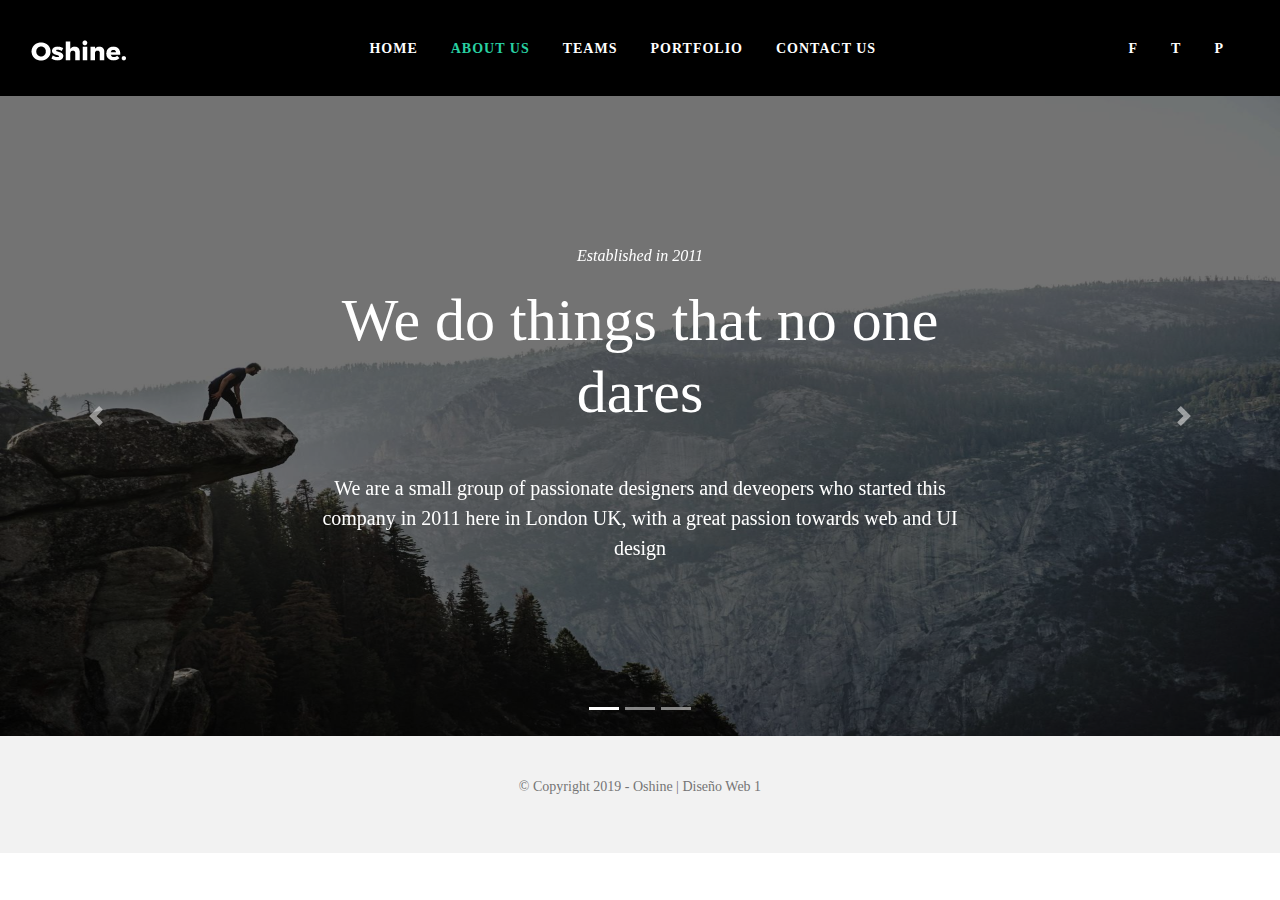
==== about-us.html @ 63512dea "Add files via upload" ====
<!doctype html>
<html><head>
<meta charset="utf-8">
<meta name="viewport" content="width=device-width, initial-scale=1.0">
<title>About Us - Oshine 33</title>
<link href="css/bootstrap.min.css" rel="stylesheet">
<link href="css/bootstrap-custom.css" rel="stylesheet">
<link href="css/style.css" rel="stylesheet">
</head>

<body>
	<header>
		<div class="container-fluid">
			<nav class="navbar navbar-expand-lg navbar-light bg-light">
  <a class="navbar-brand" href="index.html">
				<img src="img/oshine-min-logo-white.png" class="img-fluid" alt="logo oshinee">
				</a>
  <button class="navbar-toggler" type="button" data-toggle="collapse" data-target="#navbar" aria-controls="navbar" aria-expanded="false" aria-label="Toggle navigation">
    <span class="navbar-toggler-icon"></span>
  </button>

  <div class="collapse navbar-collapse" id="navbar">
    <ul class="navbar-nav ml-auto">
      <li class="nav-item">
        <a class="nav-link" href="index.html">Home <span class="sr-only">(current)</span></a>
      </li>
      <li class="nav-item active">
        <a class="nav-link" href="about-us.html">About Us</a>
      </li>
      <li class="nav-item">
        <a class="nav-link" href="#">Teams</a>
      </li>
    
      <li class="nav-item">
        <a class="nav-link " href="#">Portfolio</a>
      </li>
		 <li class="nav-item">
        <a class="nav-link" href="#">Contact us</a>
      </li>
    </ul>
	  
	<ul class="navbar-nav ml-auto">
	
		<li class="nav-item">
			<a class="nav-link" href="#">F</a>
		</li>
		
		<li class="nav-item">
			<a class="nav-link" href="#">T</a>
		</li>
		
		<li class="nav-item">
			<a class="nav-link" href="#">P</a>
		</li>
	  
	</ul>

  </div>
</nav>
		</div>
	</header>
	
	<section id="slides">
	
	<div id="carouselExampleIndicators" class="carousel slide" data-ride="carousel">
	  <ol class="carousel-indicators">
		<li data-target="#carouselExampleIndicators" data-slide-to="0" class="active"></li>
		<li data-target="#carouselExampleIndicators" data-slide-to="1"></li>
		<li data-target="#carouselExampleIndicators" data-slide-to="2"></li>
	  </ol>
	  <div class="carousel-inner">
		<div class="carousel-item active">
			<div class="slide-overlay"></div>
		  <img class="d-block w-100" src="img/hero-about.jpg" alt="First slide">
			<article class="carousel-caption">
				<p class="tag">Established in 2011</p>
				<h1>We do things that no one dares</h1>
				<p class="sub">We are a small group of passionate designers and deveopers who started this company in 2011 here in London UK, with a great passion towards web and UI design</p>
			</article>
		</div>
		<div class="carousel-item">
			<div class="slide-overlay"></div>
		  <img class="d-block w-100" src="img/hero-about.jpg" alt="Second slide">
			<article class="carousel-caption">
				<p class="tag">Established in 2011</p>
				<h1>We do things that no one dares</h1>
				<p class="sub">We are a small group of passionate designers and deveopers who started this company in 2011 here in London UK, with a great passion towards web and UI design</p>
			</article>
		</div>
		<div class="carousel-item">
			<div class="slide-overlay"></div>
		  <img class="d-block w-100" src="img/hero-about.jpg" alt="Third slide">
			<article class="carousel-caption">
				<p class="tag">Established in 2011</p>
				<h1>We do things that no one dares</h1>
				<p class="sub">We are a small group of passionate designers and deveopers who started this company in 2011 here in London UK, with a great passion towards web and UI design</p>
			</article>
		</div>
	  </div>
	  <a class="carousel-control-prev" href="#carouselExampleIndicators" role="button" data-slide="prev">
		<span class="carousel-control-prev-icon" aria-hidden="true"></span>
		<span class="sr-only">Previous</span>
	  </a>
	  <a class="carousel-control-next" href="#carouselExampleIndicators" role="button" data-slide="next">
		<span class="carousel-control-next-icon" aria-hidden="true"></span>
		<span class="sr-only">Next</span>
	  </a>
	</div>
	
	
	
	</section>
	
	
	<footer>
		<div class="container">
			<p>&copy; Copyright 2019 - Oshine | Diseño Web 1</p>
		</div>
	</footer>
	
	
	
	
	
	
	<script src="js/jquery.min.js"></script>
	<script src="js/bootstrap.min.js"></script>
	
	
	
	
	
	
	
	
	
	
	
	
	
	
	
	
	
	
	
</body>
</html>
---- css/style.css ----
body{
	font-family: Segoe, "Segoe UI";
	font-size: 14px;
	color: #808080;
	
	}
header{
	background-color: #000;
	padding: 20px 0;
}

#home{
	background-image: url("../img/hero-home.jpg");
	background-size: cover;
	background-position:top center;
	padding: 10% 0;
	color: #FFFFFF;
	
}

#home h1{
	font-size: 60px;
	font-weight: 300;
}

#home h1 span{
	display: block;
	font-weight: 400;
}
#home p{
	font-size: 22;
}

.btn-light{
	border-radius: 0;
	padding: 15px 40px;
}

.btn{
	text-transform: uppercase;
	font-size: 13px;
	letter-spacing: 1px;
}

#stunning{
	text-align: center;
	padding: 50px 0;
	background-color: #F2F2F2;
	
}

.titulos{
	font-weight: 100;
	color: #222222;
	margin-bottom: 20px;
	font-size: 35px;
	text-align: center;
	
}

.subtitulos{
	color: #5E5E5E;
	font-weight: 20px;
	font-size: 13px;
	margin-bottom: 80px;	
	text-transform: lowercase;
	font-family: Baskerville, "Palatino Linotype";
	text-align: center;
}

#stunning h3{
	font-size: 13px;
	text-transform: uppercase;
	letter-spacing: 1px;
	color: #5E5E5E;
}

.separador-fila{
	margin-bottom: 15px;
} 

#boton{
	text-align: center;
	color: #028626;
	
}

.btn-success{
	border-radius: 0;
	padding: 15px 40px;
	
}

.subtitulos2{
	color: #5E5E5E;
	font-weight: 20px;
	font-size: 13px;
	text-transform: lowercase;
	font-family: Baskerville, "Palatino Linotype";
	text-align:right;
	
	
	}

.subtitulos3{
	color: #5E5E5E;
	font-weight: 20px;
	font-size: 13px;	
	text-transform: lowercase;
	font-family: Baskerville, "Palatino Linotype";
	text-align:left;
	
	}
#buds h3{
	padding-top: 70px;

}

#buds{
	padding-top: 50px;
}

.section{
	padding: 80px 0;
}

#testimonials{
	background-color:#F2F2F2;
}


.testimonials-info{
	background-color:rgba(255,255,255,1.00);
	padding: 35px 25px ;
	text-align: center;
	margin-top: 40px;
	border-radius: 8px;
	border: 1px solid #ddd;
	border-bottom-left-radius: 0;
	
}

.testimonials-info p{
	margin-top: 50px;
	margin-bottom: 25px;
	font-size: 16px;
}

.testimonials-info h4{
	color:#222;
	font-size: 16px;
	text-transform: uppercase;
	font-weight: 500;
}

.testimonials-info h5{
	color:#7575775;
	font-size: 14px;
	font-style: italic;
}

.bg-blue{
	background-color: rgba(0,140,255,1.00);
	color: #FFFFFF;
}
	
.bg-blue h5{
	color: #FFFFFF;
}
#testimonials article:nth-child(3) .testimonials-info{
	background-color: #000000;
	color: #FFFFFF;
}

#top{
	background-image: url("../img/bg-action.jpeg");
	background-size: cover;
	background-position: center;
	color: #FFFFFF;
	padding: 50px 0;
	position: relative;
}

#top::before{
	content: '';
	position: absolute;
	width: 100%;
	height: 100%;
	background-color: rgba(0,0,0,0.70);
	top: 0;
	z-index: 0;
}

#slides .tag{
	font-size: 16px;
	font-style: italic;
}

#slides .sub{
	font-size: 20px;
}

#slides h1{
	font-size: 60px;
	font-weight: 300;
	margin-bottom: 45px;
}

#slides .carousel-item img{
	height: 640px;
}

#slides .carousel-caption{
	top: 20%;
	width: 50%;
	margin: 0 auto;
}

.slide-overlay{
	position: absolute;
	top: 0;
	left: 0;
	width: 100%;
	height: 100%;
	background-color: rgba(0,0,0,0.55);
}










footer{
	background-color: #f2f2f2;
	color: #757575;
	text-align: center;
	padding: 40px 0;
}
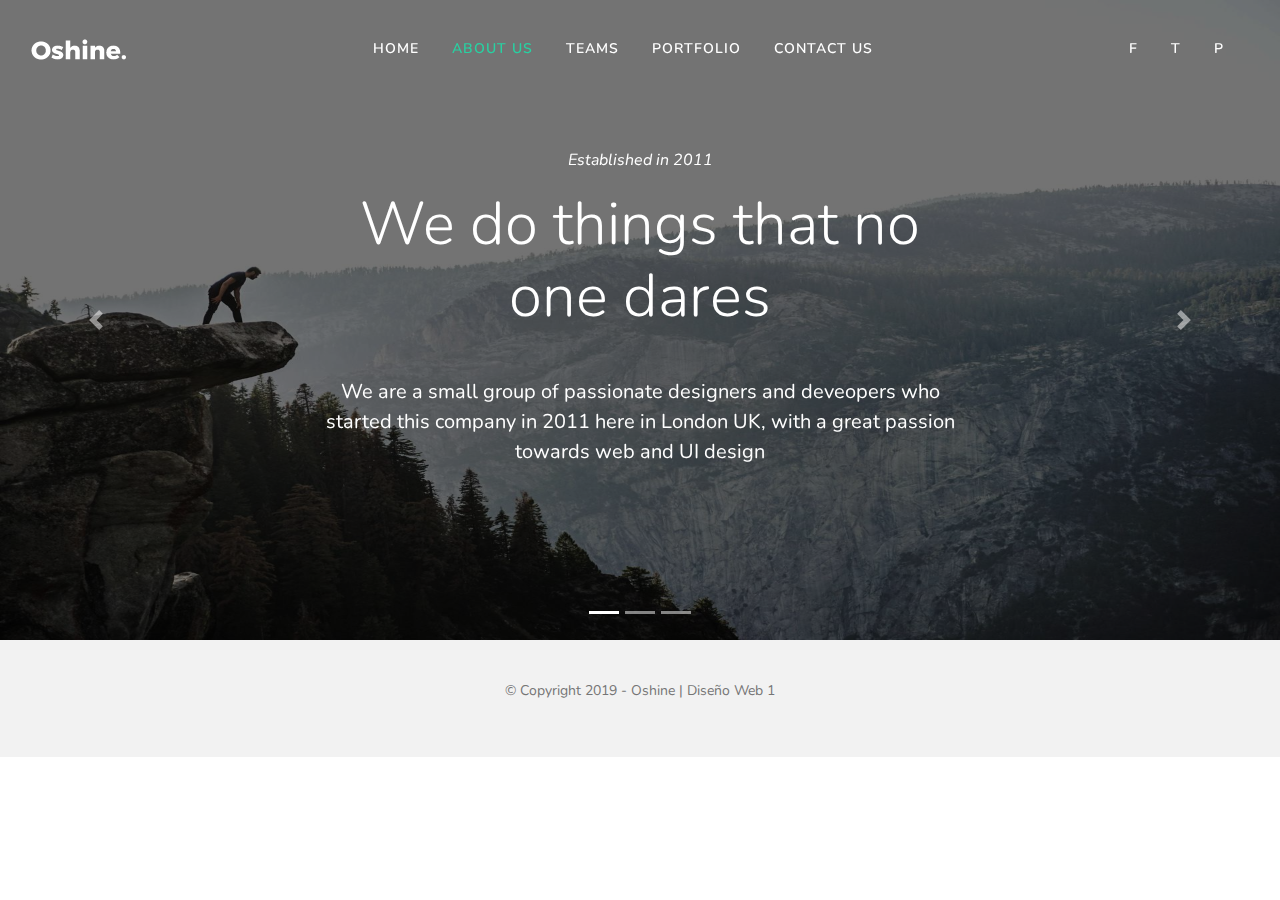
==== commit dff1a307: "Add files via upload" ====
--- a/about-us.html
+++ b/about-us.html
@@ -35,7 +35,7 @@
         <a class="nav-link " href="#">Portfolio</a>
       </li>
 		 <li class="nav-item">
-        <a class="nav-link" href="#">Contact us</a>
+        <a class="nav-link" href="contact-us.html">Contact us</a>
       </li>
     </ul>
 	  
@@ -127,20 +127,15 @@
 	<script src="js/bootstrap.min.js"></script>
 	
 	
-	
-	
-	
-	
-	
-	
-	
-	
-	
-	
-	
-	
-	
-	
+		<!-- Global site tag (gtag.js) - Google Analytics -->
+<script async src="https://www.googletagmanager.com/gtag/js?id=UA-146889863-1"></script>
+<script>
+  window.dataLayer = window.dataLayer || [];
+  function gtag(){dataLayer.push(arguments);}
+  gtag('js', new Date());
+
+  gtag('config', 'UA-146889863-1');
+</script>
 	
 	
 	
--- a/css/style.css
+++ b/css/style.css
@@ -1,21 +1,31 @@
+@import url('https://fonts.googleapis.com/css?family=Crimson+Text:400,400i,600,600i|Nunito:300,400,600,800&display=swap');
+@font-face {
+    font-family: 'Roboto';
+    src: url(../fonts/Roboto-Regular.woff);
+    src: url(../fonts/Roboto-Regular.woff2);
+    src: url(../fonts/Roboto-Regular.eot);
+    src: url(../fonts/Roboto-Regular.ttf);
+}
 body{
-	font-family: Segoe, "Segoe UI";
+	font-family: 'Nunito', sans-serif;
 	font-size: 14px;
 	color: #808080;
 	
 	}
 header{
-	background-color: #000;
+	background-color: transparent;
 	padding: 20px 0;
+	position: absolute;
+	width: 100%;
+	z-index: 1000;
 }
 
 #home{
-	background-image: url("../img/hero-home.jpg");
 	background-size: cover;
-	background-position:top center;
+	background-position: center;
 	padding: 10% 0;
 	color: #FFFFFF;
-	
+	position: relative;
 }
 
 #home h1{
@@ -30,6 +40,24 @@
 #home p{
 	font-size: 22;
 }
+
+#home .subtitulo{
+	color: #fff;
+}
+
+.bg-home{
+	background-image: url("../img/hero-home.jpg");
+	height: 100vh;
+}
+
+.bg-contact-us{
+	background-image: url("../img/hero-contact.jpeg");
+	background-position: top;
+	height: 60vh;
+}
+
+
+
 
 .btn-light{
 	border-radius: 0;
@@ -64,7 +92,7 @@
 	font-size: 13px;
 	margin-bottom: 80px;	
 	text-transform: lowercase;
-	font-family: Baskerville, "Palatino Linotype";
+	font-family: 'Crimson Text', serif;
 	text-align: center;
 }
 
@@ -225,11 +253,117 @@
 	background-color: rgba(0,0,0,0.55);
 }
 
-
-
-
-
-
+.work{
+	position: relative;
+	overflow: hidden;      <!--PARA OCULTAR IMAGEN-->
+}
+
+.work-fondo{
+	position: absolute;
+	top: 0;
+	left: 0;
+	width: 100%;
+	height: 100%;
+	background-color: rgba(40,209,162,0.75);
+	opacity: 0;
+	transition: all 0.4s ease-in;
+	z-index: 10;
+}
+
+.work-texto{
+	position: absolute;
+	top: 50%;
+	left: 50%;
+	transform: translate(-50%, -50%);
+	color: #fff;
+	text-align: center;
+	opacity: 0;
+	transition: all 1s ease-in;
+	z-index: 20;
+}
+
+.work-texto h5{
+	text-transform: uppercase;
+	font-weight: 600;
+	letter-spacing: 2px;
+	font-size: 14px;
+}
+
+.work-texto h6{
+	font-weight: 600;
+	font-size: 14px;
+}
+
+.work:hover .work-fondo,
+.work:hover .work-texto{
+	opacity: 1;
+}
+
+.work-frame{
+	position: absolute;
+	top: 0;
+	padding: 5px;
+	width: 100%;
+	height: 100%;
+}
+
+.work-bottom{
+	position: absolute;
+	width: 100%;
+	background-color: #000;
+	color: #fff;
+	bottom: 0;
+	text-align: center;
+	padding: 5px 0;
+}
+
+.work:hover .work-bottom{
+	background-color: #28D1A2;
+}
+
+
+.overlay{
+	position: absolute;
+	top: 0;
+	width: 100%;
+	height: 100%;
+	background-color: rgba(0,0,0,0.40);
+	padding: 10% 0;
+}
+
+.work:hover img{
+	transform: scale(1.5);
+	transition: all 1s ease-in-out;
+	filter: blur(0px);
+}
+
+.work img{
+	transition:  all 1s ease-in-out;
+	filter: blur(5px);
+	filter: sepia(1);
+}
+
+h4{
+	text-transform: uppercase;
+	color: #404040;
+	font-size: 14px;
+	letter-spacing: 1px;
+	font-weight: 400;
+}
+
+.navbar-nav .fab{
+	background-color: #28D1A2;
+	border-radius: 100%;
+	width: 30px;
+	height: 30px;
+	line-height: 30px;
+	text-align: center;
+	color: #fff;
+}
+
+.navbar-nav .fab:hover{
+	color: #000;
+}
 
 
 
